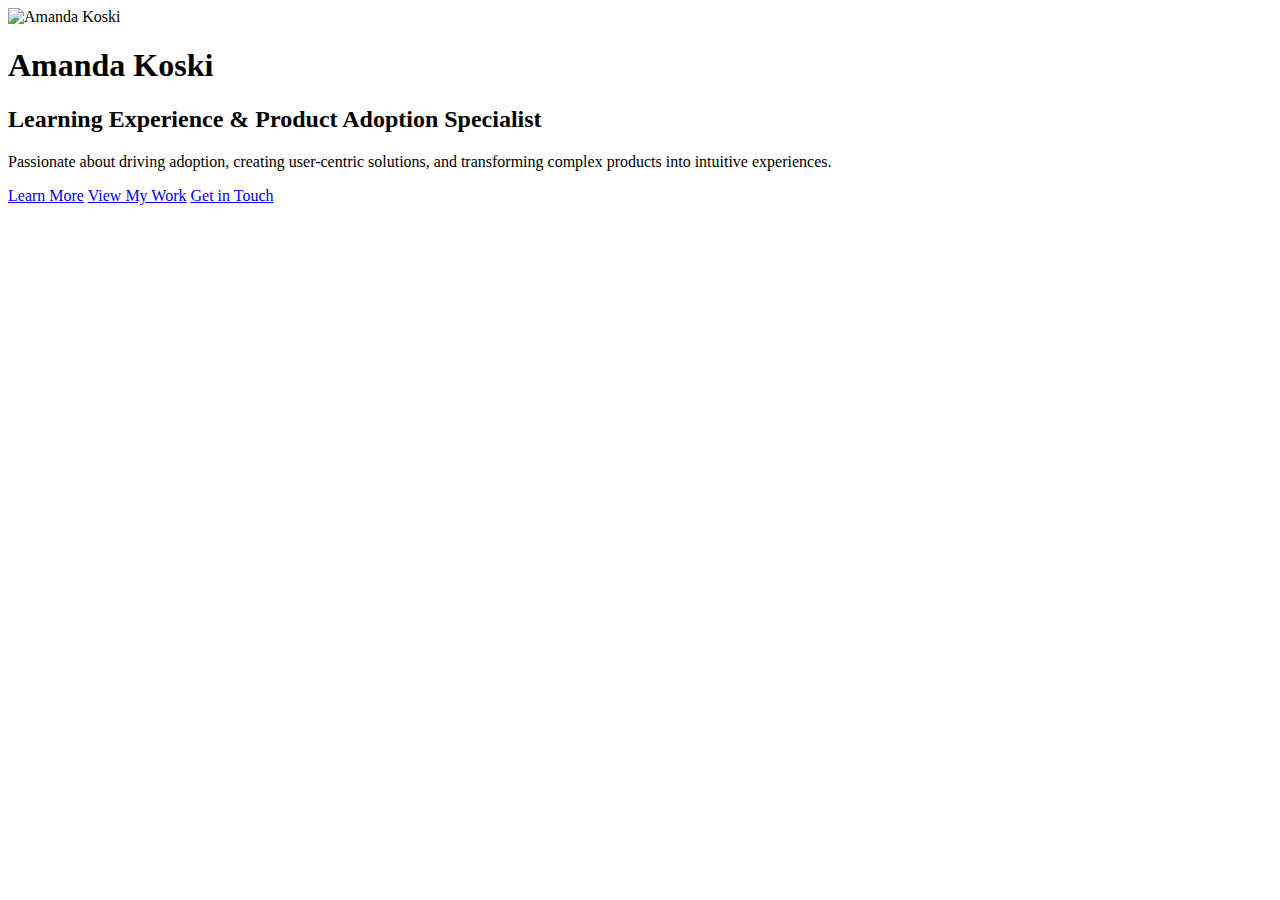
==== index.html @ d9e85d43 "Update index.html" ====
<!DOCTYPE html>
<html lang="en">
<head>
    <meta charset="UTF-8">
    <meta name="viewport" content="width=device-width, initial-scale=1.0">
    <title>Amanda Koski - Learning Experience & Product Adoption Specialist</title>
    <link rel="stylesheet" href="styles.css">
</head>
<body>
    <!-- Hero Section -->
    <section class="hero">
        <div class="hero-content">
            <img src="Images/amanda-koski-headshot.jpg" alt="Amanda Koski" class="hero-image">
            <h1>Amanda Koski</h1>
            <h2>Learning Experience & Product Adoption Specialist</h2>
            <p>Passionate about driving adoption, creating user-centric solutions, and transforming complex products into intuitive experiences.</p>
            <div class="cta-buttons">
                <a href="#about" class="button">Learn More</a>
                <a href="#work" class="button">View My Work</a>
                <a href="#contact" class="button">Get in Touch</a>
            </div>
        </div>
    </section>
</body>
</html>
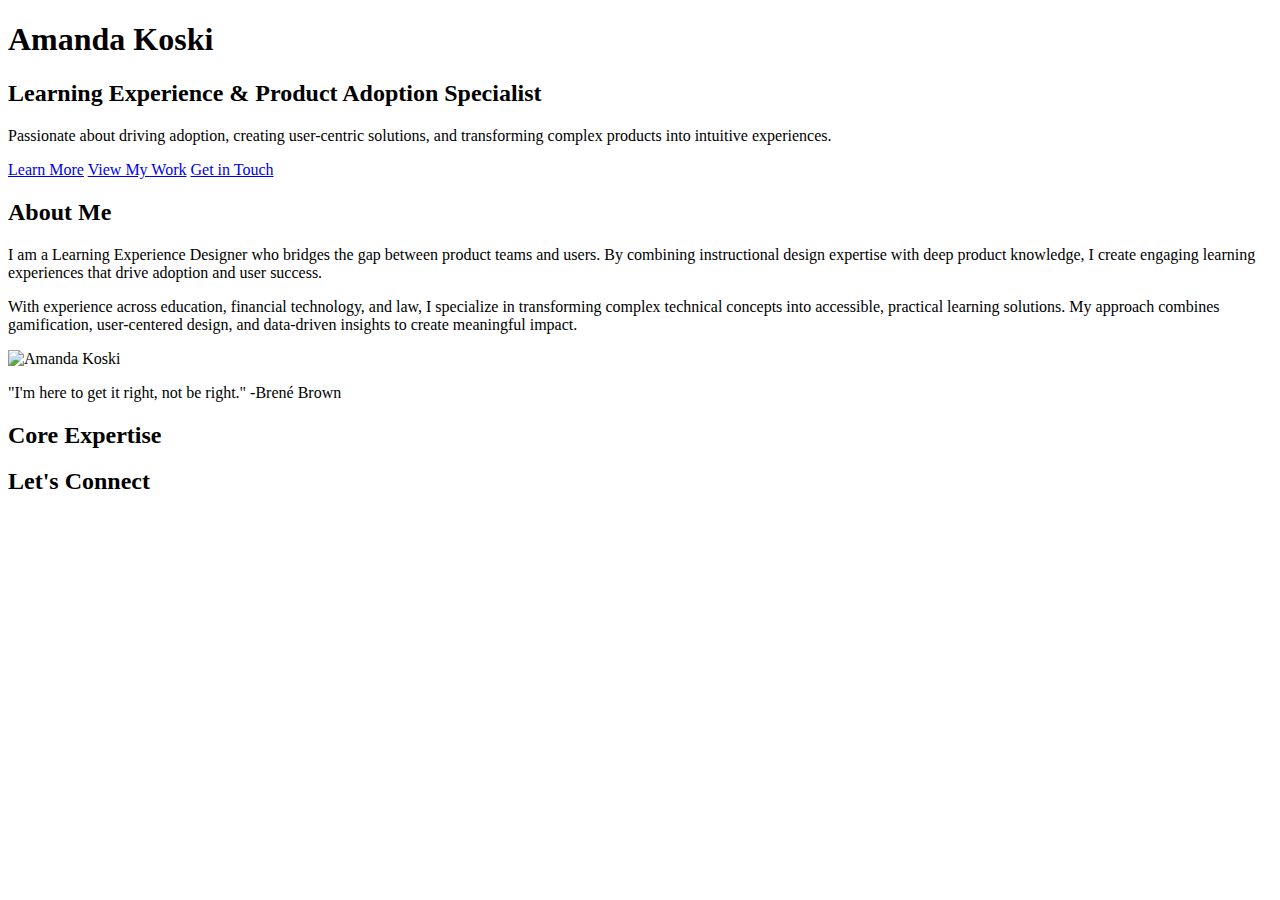
==== commit 1b8edd31: "Landing page update" ====
--- a/index.html
+++ b/index.html
@@ -10,7 +10,6 @@
     <!-- Hero Section -->
     <section class="hero">
         <div class="hero-content">
-            <img src="Images/amanda-koski-headshot.jpg" alt="Amanda Koski" class="hero-image">
             <h1>Amanda Koski</h1>
             <h2>Learning Experience & Product Adoption Specialist</h2>
             <p>Passionate about driving adoption, creating user-centric solutions, and transforming complex products into intuitive experiences.</p>
@@ -21,5 +20,42 @@
             </div>
         </div>
     </section>
+
+    <!-- About Section -->
+    <section class="about" id="about">
+        <div class="container">
+            <div class="about-content">
+                <div class="about-text">
+                    <h2>About Me</h2>
+                    <p>I am a Learning Experience Designer who bridges the gap between product teams and users. By combining instructional design expertise with deep product knowledge, I create engaging learning experiences that drive adoption and user success.</p>
+                    <p>With experience across education, financial technology, and law, I specialize in transforming complex technical concepts into accessible, practical learning solutions. My approach combines gamification, user-centered design, and data-driven insights to create meaningful impact.</p>
+                </div>
+                <div class="about-image">
+                    <img src="images/amanda-koski-headshot.jpg" alt="Amanda Koski" class="profile-image">
+                </div>
+            </div>
+            <div class="quote">
+                <p>"I'm here to get it right, not be right." -Brené Brown</p>
+            </div>
+        </div>
+    </section>
+
+    <!-- Expertise Section -->
+    <section class="expertise" id="expertise">
+        <div class="container">
+            <h2>Core Expertise</h2>
+            <div class="expertise-grid">
+                <!-- We'll add the four expertise areas here -->
+            </div>
+        </div>
+    </section>
+
+    <!-- Contact Section -->
+    <section class="contact" id="contact">
+        <div class="container">
+            <h2>Let's Connect</h2>
+            <!-- Add contact info here -->
+        </div>
+    </section>
 </body>
 </html>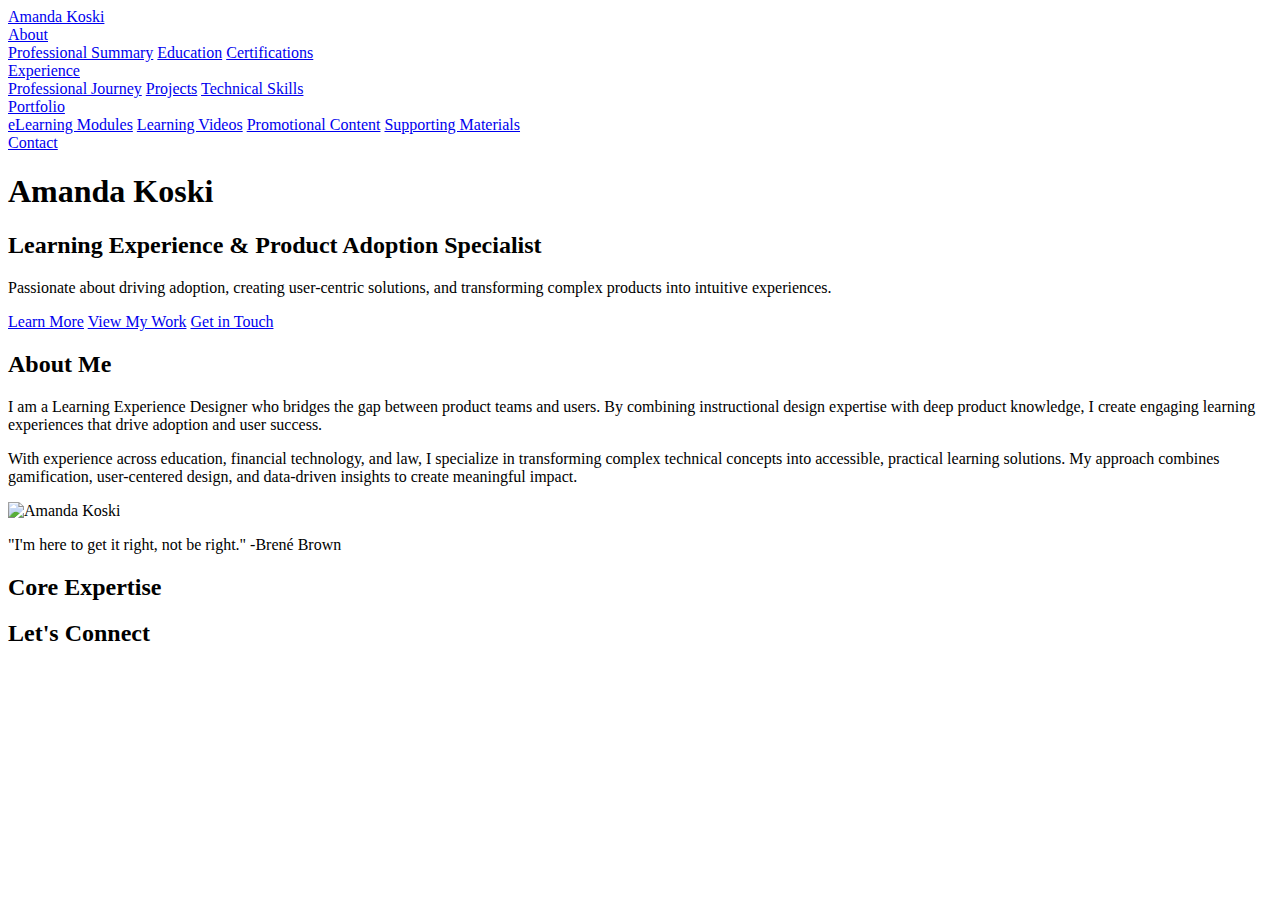
==== commit 7a9d262a: "update" ====
--- a/index.html
+++ b/index.html
@@ -7,6 +7,42 @@
     <link rel="stylesheet" href="styles.css">
 </head>
 <body>
+    <!-- Navigation -->
+<nav class="navbar">
+    <div class="nav-content">
+        <a href="/" class="nav-logo">Amanda Koski</a>
+        <div class="nav-links">
+            <div class="nav-item">
+                <a href="/about">About</a>
+                <div class="dropdown">
+                    <a href="#professional-summary">Professional Summary</a>
+                    <a href="#education">Education</a>
+                    <a href="#certifications">Certifications</a>
+                </div>
+            </div>
+            <div class="nav-item">
+                <a href="/experience">Experience</a>
+                <div class="dropdown">
+                    <a href="#professional-journey">Professional Journey</a>
+                    <a href="#projects">Projects</a>
+                    <a href="#skills">Technical Skills</a>
+                </div>
+            </div>
+            <div class="nav-item">
+                <a href="/portfolio">Portfolio</a>
+                <div class="dropdown">
+                    <a href="#elearning">eLearning Modules</a>
+                    <a href="#videos">Learning Videos</a>
+                    <a href="#promotional">Promotional Content</a>
+                    <a href="#materials">Supporting Materials</a>
+                </div>
+            </div>
+            <div class="nav-item">
+                <a href="/contact">Contact</a>
+            </div>
+        </div>
+    </div>
+</nav>
     <!-- Hero Section -->
     <section class="hero">
         <div class="hero-content">
@@ -31,7 +67,7 @@
                     <p>With experience across education, financial technology, and law, I specialize in transforming complex technical concepts into accessible, practical learning solutions. My approach combines gamification, user-centered design, and data-driven insights to create meaningful impact.</p>
                 </div>
                 <div class="about-image">
-                    <img src="images/amanda-koski-headshot.jpg" alt="Amanda Koski" class="profile-image">
+                    <img src="Images/amanda-koski-headshot.jpg" alt="Amanda Koski" class="profile-image">
                 </div>
             </div>
             <div class="quote">
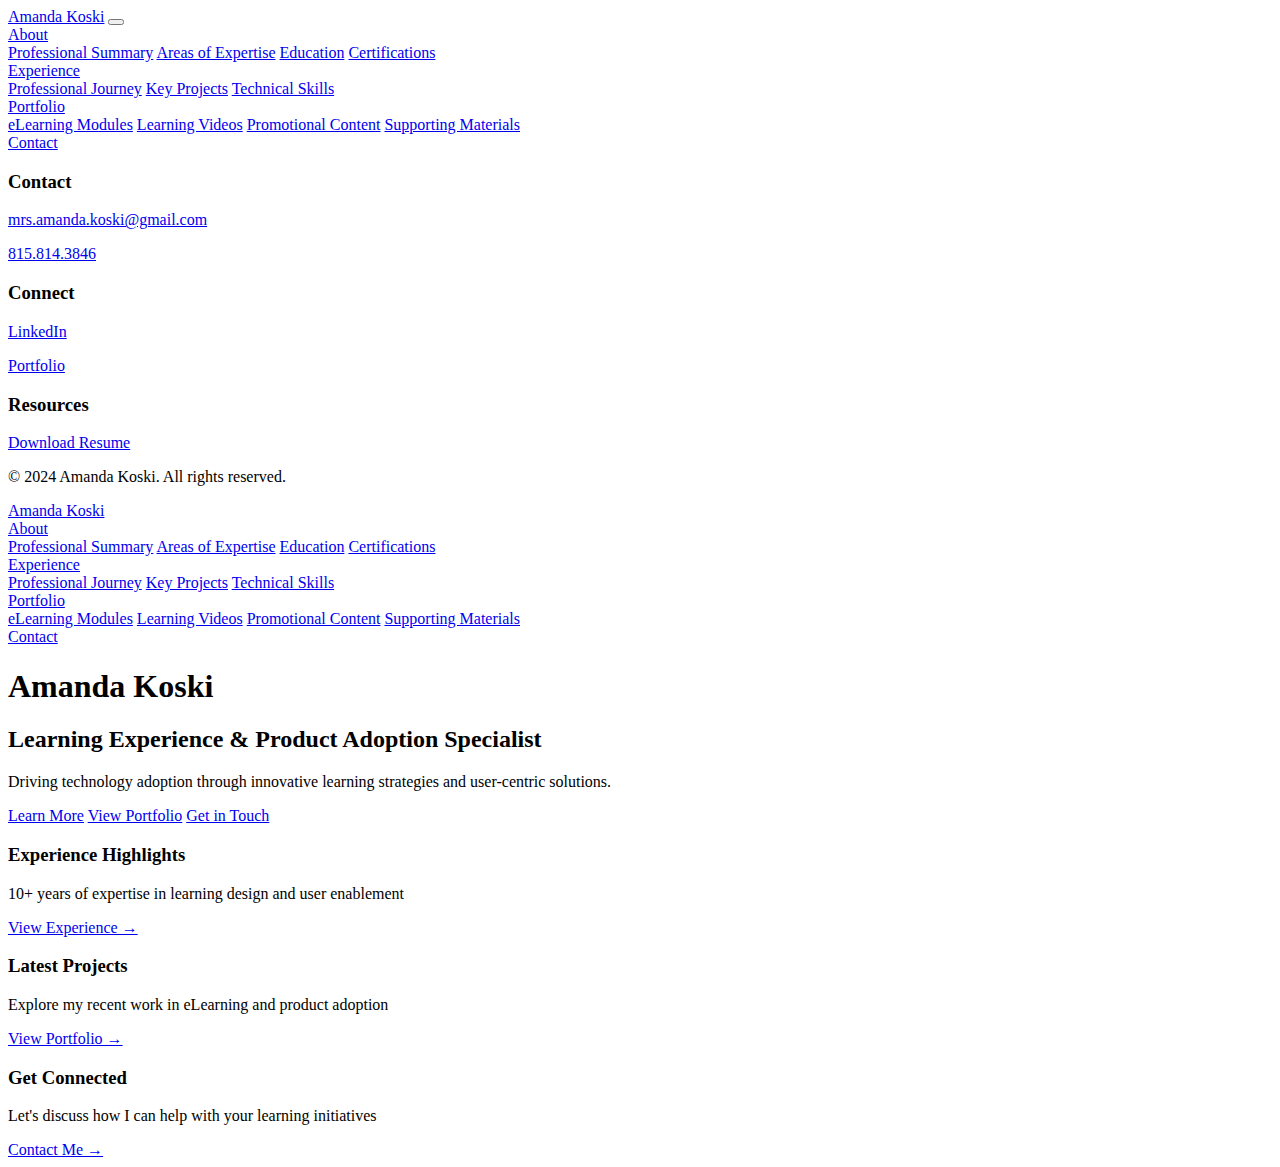
==== commit 6b976e46: "new pages and header/footer" ====
--- a/index.html
+++ b/index.html
@@ -5,93 +5,152 @@
     <meta name="viewport" content="width=device-width, initial-scale=1.0">
     <title>Amanda Koski - Learning Experience & Product Adoption Specialist</title>
     <link rel="stylesheet" href="styles.css">
+    <link href="https://fonts.googleapis.com/css2?family=Open+Sans:wght@300;400;600;700&display=swap" rel="stylesheet">
 </head>
 <body>
-    <!-- Navigation -->
-<nav class="navbar">
-    <div class="nav-content">
-        <a href="/" class="nav-logo">Amanda Koski</a>
-        <div class="nav-links">
-            <div class="nav-item">
-                <a href="/about">About</a>
-                <div class="dropdown">
-                    <a href="#professional-summary">Professional Summary</a>
-                    <a href="#education">Education</a>
-                    <a href="#certifications">Certifications</a>
+    <!-- This goes at the top of each page body -->
+<header class="main-header">
+    <nav class="navbar">
+        <div class="nav-content">
+            <a href="index.html" class="nav-logo">Amanda Koski</a>
+            <button class="mobile-menu-btn" aria-label="Toggle menu">
+                <span></span>
+                <span></span>
+                <span></span>
+            </button>
+            <div class="nav-links">
+                <div class="nav-item">
+                    <a href="about.html">About</a>
+                    <div class="dropdown">
+                        <a href="about.html#professional-summary">Professional Summary</a>
+                        <a href="about.html#expertise">Areas of Expertise</a>
+                        <a href="about.html#education">Education</a>
+                        <a href="about.html#certifications">Certifications</a>
+                    </div>
+                </div>
+                <div class="nav-item">
+                    <a href="experience.html">Experience</a>
+                    <div class="dropdown">
+                        <a href="experience.html#professional">Professional Journey</a>
+                        <a href="experience.html#projects">Key Projects</a>
+                        <a href="experience.html#skills">Technical Skills</a>
+                    </div>
+                </div>
+                <div class="nav-item">
+                    <a href="portfolio.html">Portfolio</a>
+                    <div class="dropdown">
+                        <a href="portfolio.html#elearning">eLearning Modules</a>
+                        <a href="portfolio.html#videos">Learning Videos</a>
+                        <a href="portfolio.html#promotional">Promotional Content</a>
+                        <a href="portfolio.html#materials">Supporting Materials</a>
+                    </div>
+                </div>
+                <div class="nav-item">
+                    <a href="contact.html">Contact</a>
                 </div>
             </div>
-            <div class="nav-item">
-                <a href="/experience">Experience</a>
-                <div class="dropdown">
-                    <a href="#professional-journey">Professional Journey</a>
-                    <a href="#projects">Projects</a>
-                    <a href="#skills">Technical Skills</a>
+        </div>
+    </nav>
+</header>
+
+<!-- This goes at the bottom of each page body -->
+<footer class="main-footer">
+    <div class="footer-content">
+        <div class="footer-grid">
+            <div class="footer-section">
+                <h3>Contact</h3>
+                <p><a href="mailto:mrs.amanda.koski@gmail.com">mrs.amanda.koski@gmail.com</a></p>
+                <p><a href="tel:815.814.3846">815.814.3846</a></p>
+            </div>
+            <div class="footer-section">
+                <h3>Connect</h3>
+                <p><a href="https://linkedin.com/in/aarient" target="_blank">LinkedIn</a></p>
+                <p><a href="https://ahkoski.github.io/index.html" target="_blank">Portfolio</a></p>
+            </div>
+            <div class="footer-section">
+                <h3>Resources</h3>
+                <p><a href="/documents/Amanda_Koski_Resume.pdf" download>Download Resume</a></p>
+            </div>
+        </div>
+        <div class="footer-bottom">
+            <p>&copy; 2024 Amanda Koski. All rights reserved.</p>
+        </div>
+    </div>
+</footer>
+    <!-- Navigation -->
+    <nav class="navbar">
+        <div class="nav-content">
+            <a href="index.html" class="nav-logo">Amanda Koski</a>
+            <div class="nav-links">
+                <div class="nav-item">
+                    <a href="about.html">About</a>
+                    <div class="dropdown">
+                        <a href="about.html#professional-summary">Professional Summary</a>
+                        <a href="about.html#expertise">Areas of Expertise</a>
+                        <a href="about.html#education">Education</a>
+                        <a href="about.html#certifications">Certifications</a>
+                    </div>
+                </div>
+                <div class="nav-item">
+                    <a href="experience.html">Experience</a>
+                    <div class="dropdown">
+                        <a href="experience.html#professional">Professional Journey</a>
+                        <a href="experience.html#projects">Key Projects</a>
+                        <a href="experience.html#skills">Technical Skills</a>
+                    </div>
+                </div>
+                <div class="nav-item">
+                    <a href="portfolio.html">Portfolio</a>
+                    <div class="dropdown">
+                        <a href="portfolio.html#elearning">eLearning Modules</a>
+                        <a href="portfolio.html#videos">Learning Videos</a>
+                        <a href="portfolio.html#promotional">Promotional Content</a>
+                        <a href="portfolio.html#materials">Supporting Materials</a>
+                    </div>
+                </div>
+                <div class="nav-item">
+                    <a href="contact.html">Contact</a>
                 </div>
             </div>
-            <div class="nav-item">
-                <a href="/portfolio">Portfolio</a>
-                <div class="dropdown">
-                    <a href="#elearning">eLearning Modules</a>
-                    <a href="#videos">Learning Videos</a>
-                    <a href="#promotional">Promotional Content</a>
-                    <a href="#materials">Supporting Materials</a>
-                </div>
-            </div>
-            <div class="nav-item">
-                <a href="/contact">Contact</a>
-            </div>
         </div>
-    </div>
-</nav>
+    </nav>
+
     <!-- Hero Section -->
     <section class="hero">
         <div class="hero-content">
             <h1>Amanda Koski</h1>
             <h2>Learning Experience & Product Adoption Specialist</h2>
-            <p>Passionate about driving adoption, creating user-centric solutions, and transforming complex products into intuitive experiences.</p>
+            <p>Driving technology adoption through innovative learning strategies and user-centric solutions.</p>
             <div class="cta-buttons">
-                <a href="#about" class="button">Learn More</a>
-                <a href="#work" class="button">View My Work</a>
-                <a href="#contact" class="button">Get in Touch</a>
+                <a href="about.html" class="button primary">Learn More</a>
+                <a href="portfolio.html" class="button secondary">View Portfolio</a>
+                <a href="contact.html" class="button tertiary">Get in Touch</a>
             </div>
         </div>
     </section>
 
-    <!-- About Section -->
-    <section class="about" id="about">
+    <!-- Quick Links Section -->
+    <section class="quick-links">
         <div class="container">
-            <div class="about-content">
-                <div class="about-text">
-                    <h2>About Me</h2>
-                    <p>I am a Learning Experience Designer who bridges the gap between product teams and users. By combining instructional design expertise with deep product knowledge, I create engaging learning experiences that drive adoption and user success.</p>
-                    <p>With experience across education, financial technology, and law, I specialize in transforming complex technical concepts into accessible, practical learning solutions. My approach combines gamification, user-centered design, and data-driven insights to create meaningful impact.</p>
+            <div class="links-grid">
+                <div class="link-card">
+                    <h3>Experience Highlights</h3>
+                    <p>10+ years of expertise in learning design and user enablement</p>
+                    <a href="experience.html" class="card-link">View Experience →</a>
                 </div>
-                <div class="about-image">
-                    <img src="Images/amanda-koski-headshot.jpg" alt="Amanda Koski" class="profile-image">
+                <div class="link-card">
+                    <h3>Latest Projects</h3>
+                    <p>Explore my recent work in eLearning and product adoption</p>
+                    <a href="portfolio.html" class="card-link">View Portfolio →</a>
                 </div>
-            </div>
-            <div class="quote">
-                <p>"I'm here to get it right, not be right." -Brené Brown</p>
+                <div class="link-card">
+                    <h3>Get Connected</h3>
+                    <p>Let's discuss how I can help with your learning initiatives</p>
+                    <a href="contact.html" class="card-link">Contact Me →</a>
+                </div>
             </div>
         </div>
     </section>
-
-    <!-- Expertise Section -->
-    <section class="expertise" id="expertise">
-        <div class="container">
-            <h2>Core Expertise</h2>
-            <div class="expertise-grid">
-                <!-- We'll add the four expertise areas here -->
-            </div>
-        </div>
-    </section>
-
-    <!-- Contact Section -->
-    <section class="contact" id="contact">
-        <div class="container">
-            <h2>Let's Connect</h2>
-            <!-- Add contact info here -->
-        </div>
-    </section>
+    <script src="script.js"></script>
 </body>
 </html>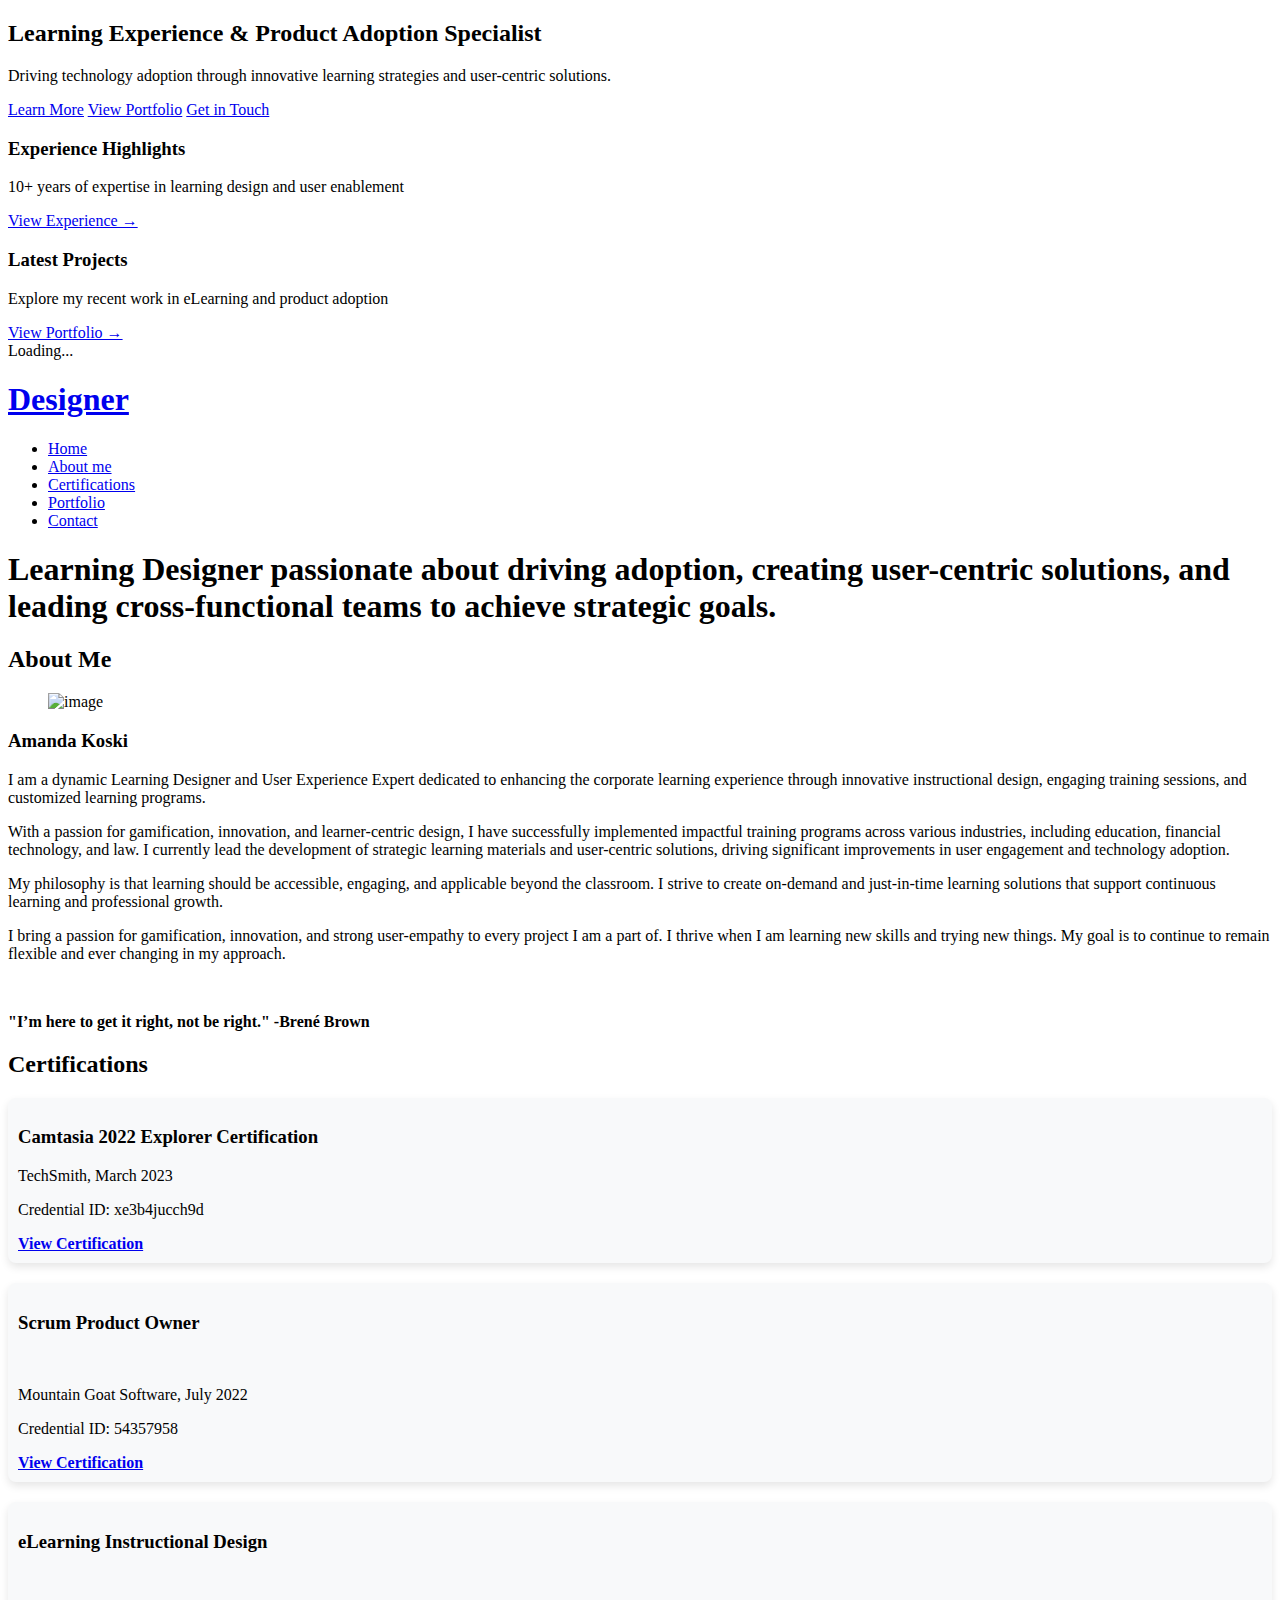
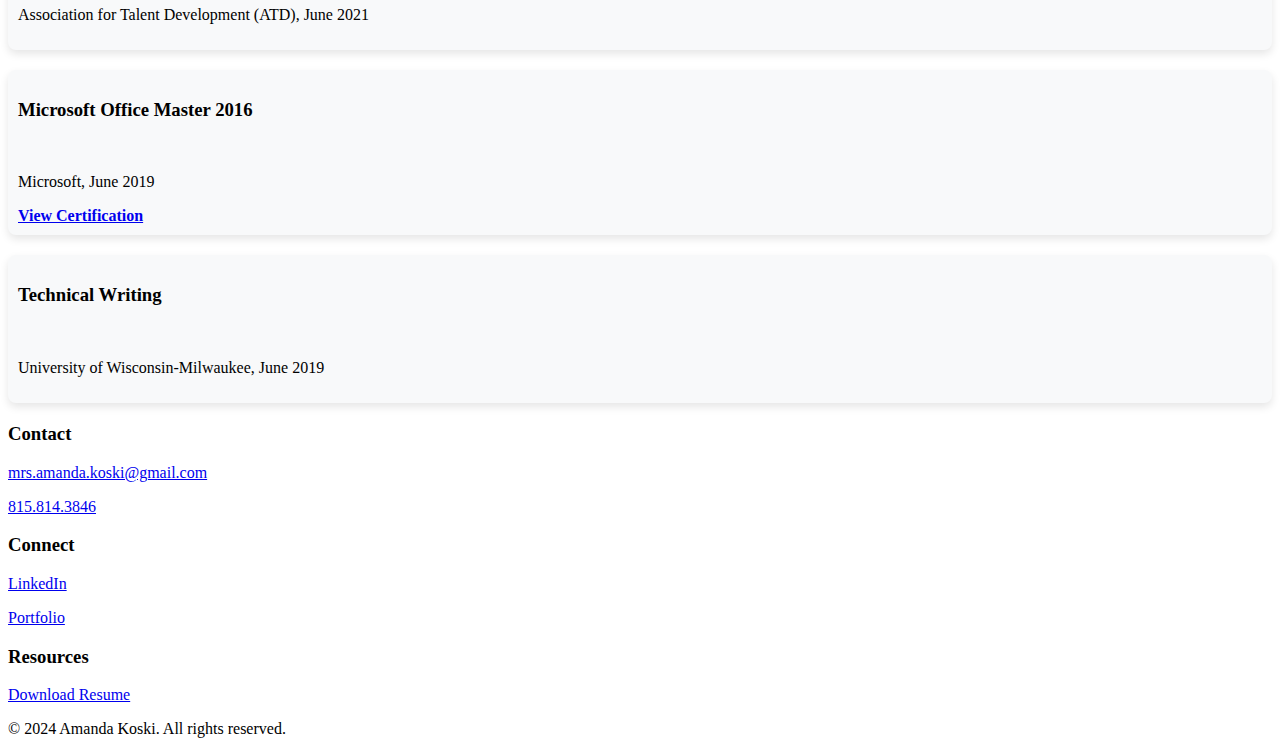
==== commit 9298c3f9: "Update index.html" ====
--- a/index.html
+++ b/index.html
@@ -1,59 +1,331 @@
-<!DOCTYPE html>
+<!doctype html>
 <html lang="en">
+
 <head>
-    <meta charset="UTF-8">
-    <meta name="viewport" content="width=device-width, initial-scale=1.0">
-    <title>Amanda Koski - Learning Experience & Product Adoption Specialist</title>
-    <link rel="stylesheet" href="styles.css">
-    <link href="https://fonts.googleapis.com/css2?family=Open+Sans:wght@300;400;600;700&display=swap" rel="stylesheet">
+  <title>Amanda Koski Portfolio &mdash; Website Template by Colorlib</title>
+  <meta charset="utf-8">
+  <meta name="viewport" content="width=device-width, initial-scale=1, shrink-to-fit=no">
+
+  <link href="https://fonts.googleapis.com/css?family=Open+Sans:300,400,700" rel="stylesheet">
+  <link rel="stylesheet" href="fonts/icomoon/style.css">
+  <link rel="stylesheet" href="css/bootstrap.min.css">
+  <link rel="stylesheet" href="css/jquery-ui.css">
+  <link rel="stylesheet" href="css/owl.carousel.min.css">
+  <link rel="stylesheet" href="css/owl.theme.default.min.css">
+  <link rel="stylesheet" href="css/jquery.fancybox.min.css">
+  <link rel="stylesheet" href="css/bootstrap-datepicker.css">
+  <link rel="stylesheet" href="fonts/flaticon/font/flaticon.css">
+  <link rel="stylesheet" href="css/aos.css">
+  <link rel="stylesheet" href="css/style.css">
+
+  <style>
+    .carousel-inner img,
+    .carousel-inner video {
+      width: 100%;
+      height: auto;
+      object-fit: contain;
+      max-height: 500px;
+    }
+
+    .carousel-control-prev-icon,
+    .carousel-control-next-icon {
+      background-color: gray;
+    }
+
+    .project-card {
+      background-color: #f8f9fa;
+      box-shadow: 0 4px 8px rgba(0, 0, 0, 0.1);
+      padding: 20px;
+      border-radius: 8px;
+      margin-bottom: 20px;
+      height: 100%;
+      padding: 10px;
+    }
+
+    .project-details {
+      margin-top: 15px;
+    }
+
+    h3 {
+      font-weight: bold;
+    }
+
+    .site-navbar .site-navigation .site-menu > li {
+      position: relative;
+    }
+
+    .site-navbar .site-navigation .site-menu > li > a::after {
+      content: "\f107"; /* Font Awesome down arrow */
+      font-family: "FontAwesome";
+      position: absolute;
+      right: -15px;
+      top: 50%;
+      transform: translateY(-50%);
+      transition: all 0.3s;
+    }
+
+    .site-navbar .site-navigation .site-menu > li:hover > a::after {
+      transform: translateY(-50%) rotate(180deg);
+    }
+
+    .site-navbar .site-navigation .site-menu > li > .dropdown-menu {
+      display: none;
+      position: absolute;
+      top: 100%;
+      left: 0;
+      background: #fff;
+      box-shadow: 0 4px 8px rgba(0, 0, 0, 0.1);
+      z-index: 99;
+    }
+
+    .site-navbar .site-navigation .site-menu > li:hover > .dropdown-menu {
+      display: block;
+    }
+
+    .site-navbar .site-navigation .site-menu > li > .dropdown-menu > li {
+      margin: 0;
+    }
+
+    .site-navbar .site-navigation .site-menu > li > .dropdown-menu > li > a {
+      padding: 10px 20px;
+      display: block;
+      color: #000;
+    }
+
+    .site-navbar .site-navigation .site-menu > li > .dropdown-menu > li > a:hover {
+      background: #f8f9fa;
+    }
+
+    .project-card .collapse-content {
+      display: none;
+    }
+
+    .project-card .collapse-content.show {
+      display: block;
+    }
+
+    .carousel-indicators li {
+      background-color: gray;
+    }
+  </style>
 </head>
-<body>
-    <!-- This goes at the top of each page body -->
-<header class="main-header">
-    <nav class="navbar">
-        <div class="nav-content">
-            <a href="index.html" class="nav-logo">Amanda Koski</a>
-            <button class="mobile-menu-btn" aria-label="Toggle menu">
-                <span></span>
-                <span></span>
-                <span></span>
-            </button>
-            <div class="nav-links">
-                <div class="nav-item">
-                    <a href="about.html">About</a>
-                    <div class="dropdown">
-                        <a href="about.html#professional-summary">Professional Summary</a>
-                        <a href="about.html#expertise">Areas of Expertise</a>
-                        <a href="about.html#education">Education</a>
-                        <a href="about.html#certifications">Certifications</a>
-                    </div>
-                </div>
-                <div class="nav-item">
-                    <a href="experience.html">Experience</a>
-                    <div class="dropdown">
-                        <a href="experience.html#professional">Professional Journey</a>
-                        <a href="experience.html#projects">Key Projects</a>
-                        <a href="experience.html#skills">Technical Skills</a>
-                    </div>
-                </div>
-                <div class="nav-item">
-                    <a href="portfolio.html">Portfolio</a>
-                    <div class="dropdown">
-                        <a href="portfolio.html#elearning">eLearning Modules</a>
-                        <a href="portfolio.html#videos">Learning Videos</a>
-                        <a href="portfolio.html#promotional">Promotional Content</a>
-                        <a href="portfolio.html#materials">Supporting Materials</a>
-                    </div>
-                </div>
-                <div class="nav-item">
-                    <a href="contact.html">Contact</a>
-                </div>
-            </div>
-        </div>
-    </nav>
-</header>
-
-<!-- This goes at the bottom of each page body -->
+<!-- Hero Section -->
+<section class="hero">
+    <div class="hero-content">
+        <h2>Learning Experience & Product Adoption Specialist</h2>
+        <p>Driving technology adoption through innovative learning strategies and user-centric solutions.</p>
+        <div class="cta-buttons">
+            <a href="about.html" class="button primary">Learn More</a>
+            <a href="portfolio.html" class="button secondary">View Portfolio</a>
+            <a href="contact.html" class="button tertiary">Get in Touch</a>
+        </div>
+    </div>
+</section>
+
+<!-- Quick Links Section -->
+<section class="quick-links">
+    <div class="container">
+        <div class="links-grid">
+            <div class="link-card">
+                <h3>Experience Highlights</h3>
+                <p>10+ years of expertise in learning design and user enablement</p>
+                <a href="experience.html" class="card-link">View Experience →</a>
+            </div>
+            <div class="link-card">
+                <h3>Latest Projects</h3>
+                <p>Explore my recent work in eLearning and product adoption</p>
+                <a href="portfolio.html" class="card-link">View Portfolio →</a>
+            </div>
+        </div>
+    </div>
+</section>
+
+<body data-spy="scroll" data-target=".site-navbar-target" data-offset="300">
+
+  <div id="overlayer"></div>
+  <div class="loader">
+    <div class="spinner-border text-primary" role="status">
+      <span class="sr-only">Loading...</span>
+    </div>
+  </div>
+
+  <div class="site-wrap">
+
+    <div class="site-mobile-menu site-navbar-target">
+      <div class="site-mobile-menu-header">
+        <div class="site-mobile-menu-close mt-3">
+          <span class="icon-close2 js-menu-toggle"></span>
+        </div>
+      </div>
+      <div class="site-mobile-menu-body"></div>
+    </div>
+
+    <header class="site-navbar js-sticky-header site-navbar-target" role="banner">
+      <div class="container">
+        <div class="row align-items-center">
+          <div class="col-6 col-xl-2">
+            <h1 class="mb-0 site-logo"><a href="index.html" class="h2 mb-0">Designer</a></h1>
+          </div>
+          <div class="col-12 col-md-10 d-none d-xl-block">
+            <nav class="site-navigation position-relative text-right" role="navigation">
+              <ul class="site-menu main-menu js-clone-nav mr-auto d-none d-lg-block">
+                <li><a href="#home-section" class="nav-link">Home</a></li>
+               <li><a href="#about-section" class="nav-link">About me</a></li>
+                <li><a href="#certifications-section" class="nav-link">Certifications</a></li>
+                
+                
+                <li><a href="#portfolio-section" class="nav-link">Portfolio</a>
+                  <ul class="dropdown-menu">
+                    <li><a href="#elearning-modules">eLearning Modules</a></li>
+                    <li><a href="#learning-videos">Learning Videos</a></li>
+                    <li><a href="#promotional-videos">Promotional Videos</a></li>
+                    <li><a href="#supporting-materials">Supporting Materials</a></li>
+                    <li><a href="#carousel-section">Multimedia Collection</a></li>
+                   </ul>
+                </li>
+                <li><a href="#contact-section" class="nav-link">Contact</a></li>
+                
+              </ul>
+            </nav>
+          </div>
+          <div class="col-6 d-inline-block d-xl-none ml-md-0 py-3" style="position: relative; top: 3px;">
+            <a href="#" class="site-menu-toggle js-menu-toggle float-right"><span class="icon-menu h3"></span></a>
+          </div>
+        </div>
+      </div>
+    </header>
+
+    <div class="site-blocks-cover" style="background-image: url(images/workspace.png);" data-aos="fade" id="home-section">
+      <div class="container">
+        <div class="row align-items-center justify-content-center">
+          <div class="carousel-text">
+            <h1>Learning Designer passionate about driving adoption, creating user-centric solutions, and leading cross-functional teams to achieve strategic goals.</h1>
+          </div>
+        </div>
+      </div>
+    </div>
+    
+    <section class="site-section cta-big-image" id="about-section">
+      <div class="container">
+        <div class="row mb-5 justify-content-center">
+          <div class="col-md-8 text-center">
+            <h2 class="section-title mb-3" data-aos="fade-up" data-aos-delay="">About Me</h2>
+          </div>
+        </div>
+        <div class="row">
+          <div class="col-lg-5 mb-5" data-aos="fade-up" data-aos-delay="">
+            <figure>
+              <img src="images/amanda-koski-headshot.jpg" alt="image" class="img-fluid w-75 mb-7">
+            </figure>
+          </div>
+          <div class="col-lg-7 ml-auto" data-aos="fade-up" data-aos-delay="100">
+            <h3 class="text-black mb-4">Amanda Koski</h3>
+            <p>I am a dynamic Learning Designer and User Experience Expert dedicated to enhancing the corporate learning experience through innovative instructional design, engaging training sessions, and customized learning programs.</p>
+            <p>With a passion for gamification, innovation, and learner-centric design, I have successfully implemented impactful training programs across various industries, including education, financial technology, and law. I currently lead the development of strategic learning materials and user-centric solutions, driving significant improvements in user engagement and technology adoption.</p>
+            <p>My philosophy is that learning should be accessible, engaging, and applicable beyond the classroom. I strive to create on-demand and just-in-time learning solutions that support continuous learning and professional growth.</p>
+            <p>I bring a passion for gamification, innovation, and strong user-empathy to every project I am a part of. I thrive when I am learning new skills and trying new things. My goal is to continue to remain flexible and ever changing in my approach.</p>
+            <br>
+            <p style="font-weight: 600;">"I’m here to get it right, not be right." -Brené Brown</p>
+          </div>
+        </div>
+      </div>
+    </section>
+
+    <section class="site-section border-bottom bg-light" id="certifications-section">
+      <div class="container">
+        <div class="row mb-5">
+          <div class="col-12 text-center" data-aos="fade">
+            <h2 class="section-title mb-3">Certifications</h2>
+          </div>
+        </div>
+        <div class="row">
+          <div class="col-md-6 col-lg-4 mb-4 mb-lg-4" data-aos="fade-up">
+            <div class="unit-4 project-card">
+              <div class="unit-4-icon">
+                <h3>Camtasia 2022 Explorer Certification</h3>
+                <p>TechSmith, March 2023</p>
+                <p>Credential ID: xe3b4jucch9d</p>
+                <a href="https://verify.skilljar.com/c/xe3b4jucch9d" target="_blank"><b>View Certification</b></a>
+              </div>
+            </div>
+          </div>
+          <div class="col-md-6 col-lg-4 mb-4 mb-lg-4" data-aos="fade-up">
+            <div class="unit-4 project-card">
+              <div class="unit-4-icon">
+                <h3>Scrum Product Owner</h3>
+                <br>
+                <p>Mountain Goat Software, July 2022</p>
+                <p>Credential ID: 54357958</p>
+                <a href="https://credentials.mountaingoatsoftware.com/37c28007-ed9a-4659-b692-9ecaeed5043f" target="_blank"><b>View Certification</b></a>
+              </div>
+            </div>
+          </div>
+          <div class="col-md-6 col-lg-4 mb-4 mb-lg-4" data-aos="fade-up">
+            <div class="unit-4 project-card">
+              <div class="unit-4-icon">
+                <h3>eLearning Instructional Design</h3>
+                <br>
+                <p>Association for Talent Development (ATD), June 2021</p>
+              </div>
+            </div>
+          </div>
+          <div class="col-md-6 col-lg-4 mb-4 mb-lg-4" data-aos="fade-up">
+            <div class="unit-4 project-card">
+              <div class="unit-4-icon">
+                <h3>Microsoft Office Master 2016</h3>
+                <br>
+                <p>Microsoft, June 2019</p>
+                <a href="https://www.youracclaim.com/badges/66921dae-c905-4ffe-a152-4232a7821717/linked_in_profile" target="_blank"><b>View Certification</b></a>
+              </div>
+            </div>
+          </div>
+          <div class="col-md-6 col-lg-4 mb-4 mb-lg-4" data-aos="fade-up">
+            <div class="unit-4 project-card">
+              <div class="unit-4-icon">
+                <h3>Technical Writing</h3>
+                <br>
+                <p>University of Wisconsin-Milwaukee, June 2019</p>
+              </div>
+            </div>
+          </div>
+        </div>
+      </div>
+    </section>
+    
+    
+  <script src="js/jquery-3.3.1.min.js"></script>
+  <script src="js/jquery-ui.js"></script>
+  <script src="js/popper.min.js"></script>
+  <script src="js/bootstrap.min.js"></script>
+  <script src="js/owl.carousel.min.js"></script>
+  <script src="js/jquery.countdown.min.js"></script>
+  <script src="js/jquery.easing.1.3.js"></script>
+  <script src="js/aos.js"></script>
+  <script src="js/jquery.fancybox.min.js"></script>
+  <script src="js/jquery.sticky.js"></script>
+  <script src="js/isotope.pkgd.min.js"></script>
+  <script src="js/main.js"></script>
+  <script>
+    $(document).ready(function () {
+      $('.show-more').click(function (e) {
+        e.preventDefault();
+        $(this).siblings('.collapse-content').addClass('show');
+        $(this).hide();
+      });
+
+      $('.show-less').click(function (e) {
+        e.preventDefault();
+        $(this).parent('.collapse-content').removeClass('show');
+        $(this).parent('.collapse-content').siblings('.show-more').show();
+      });
+    });
+  </script>
+</body>
+
+</html>
+
+    
+    <!-- This goes at the bottom of each page body -->
 <footer class="main-footer">
     <div class="footer-content">
         <div class="footer-grid">
@@ -77,80 +349,6 @@
         </div>
     </div>
 </footer>
-    <!-- Navigation -->
-    <nav class="navbar">
-        <div class="nav-content">
-            <a href="index.html" class="nav-logo">Amanda Koski</a>
-            <div class="nav-links">
-                <div class="nav-item">
-                    <a href="about.html">About</a>
-                    <div class="dropdown">
-                        <a href="about.html#professional-summary">Professional Summary</a>
-                        <a href="about.html#expertise">Areas of Expertise</a>
-                        <a href="about.html#education">Education</a>
-                        <a href="about.html#certifications">Certifications</a>
-                    </div>
-                </div>
-                <div class="nav-item">
-                    <a href="experience.html">Experience</a>
-                    <div class="dropdown">
-                        <a href="experience.html#professional">Professional Journey</a>
-                        <a href="experience.html#projects">Key Projects</a>
-                        <a href="experience.html#skills">Technical Skills</a>
-                    </div>
-                </div>
-                <div class="nav-item">
-                    <a href="portfolio.html">Portfolio</a>
-                    <div class="dropdown">
-                        <a href="portfolio.html#elearning">eLearning Modules</a>
-                        <a href="portfolio.html#videos">Learning Videos</a>
-                        <a href="portfolio.html#promotional">Promotional Content</a>
-                        <a href="portfolio.html#materials">Supporting Materials</a>
-                    </div>
-                </div>
-                <div class="nav-item">
-                    <a href="contact.html">Contact</a>
-                </div>
-            </div>
-        </div>
-    </nav>
-
-    <!-- Hero Section -->
-    <section class="hero">
-        <div class="hero-content">
-            <h1>Amanda Koski</h1>
-            <h2>Learning Experience & Product Adoption Specialist</h2>
-            <p>Driving technology adoption through innovative learning strategies and user-centric solutions.</p>
-            <div class="cta-buttons">
-                <a href="about.html" class="button primary">Learn More</a>
-                <a href="portfolio.html" class="button secondary">View Portfolio</a>
-                <a href="contact.html" class="button tertiary">Get in Touch</a>
-            </div>
-        </div>
-    </section>
-
-    <!-- Quick Links Section -->
-    <section class="quick-links">
-        <div class="container">
-            <div class="links-grid">
-                <div class="link-card">
-                    <h3>Experience Highlights</h3>
-                    <p>10+ years of expertise in learning design and user enablement</p>
-                    <a href="experience.html" class="card-link">View Experience →</a>
-                </div>
-                <div class="link-card">
-                    <h3>Latest Projects</h3>
-                    <p>Explore my recent work in eLearning and product adoption</p>
-                    <a href="portfolio.html" class="card-link">View Portfolio →</a>
-                </div>
-                <div class="link-card">
-                    <h3>Get Connected</h3>
-                    <p>Let's discuss how I can help with your learning initiatives</p>
-                    <a href="contact.html" class="card-link">Contact Me →</a>
-                </div>
-            </div>
-        </div>
-    </section>
     <script src="script.js"></script>
 </body>
 </html>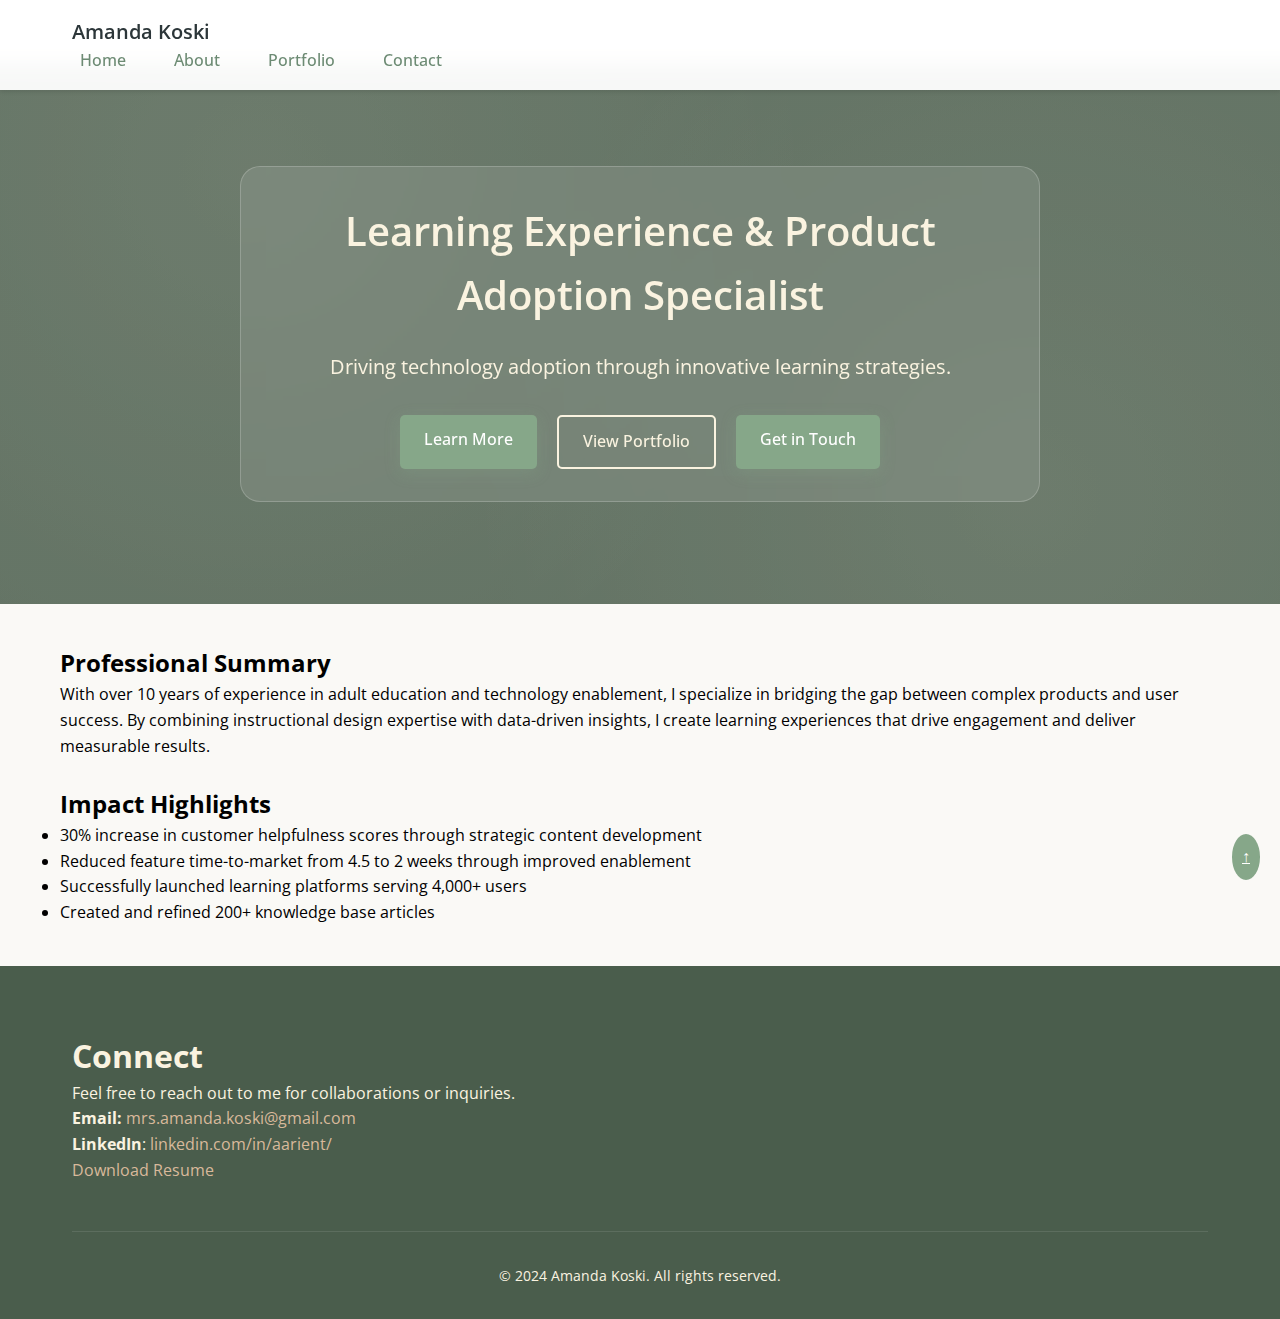
==== commit d12ecf34: "updates" ====
--- a/index.html
+++ b/index.html
@@ -1,354 +1,90 @@
+
 <!doctype html>
 <html lang="en">
 
 <head>
-  <title>Amanda Koski Portfolio &mdash; Website Template by Colorlib</title>
+  <title>Amanda Koski</title>
   <meta charset="utf-8">
   <meta name="viewport" content="width=device-width, initial-scale=1, shrink-to-fit=no">
 
   <link href="https://fonts.googleapis.com/css?family=Open+Sans:300,400,700" rel="stylesheet">
-  <link rel="stylesheet" href="fonts/icomoon/style.css">
-  <link rel="stylesheet" href="css/bootstrap.min.css">
-  <link rel="stylesheet" href="css/jquery-ui.css">
-  <link rel="stylesheet" href="css/owl.carousel.min.css">
-  <link rel="stylesheet" href="css/owl.theme.default.min.css">
-  <link rel="stylesheet" href="css/jquery.fancybox.min.css">
-  <link rel="stylesheet" href="css/bootstrap-datepicker.css">
-  <link rel="stylesheet" href="fonts/flaticon/font/flaticon.css">
-  <link rel="stylesheet" href="css/aos.css">
-  <link rel="stylesheet" href="css/style.css">
+  <link rel="stylesheet" href="style.css">
+</head>
 
-  <style>
-    .carousel-inner img,
-    .carousel-inner video {
-      width: 100%;
-      height: auto;
-      object-fit: contain;
-      max-height: 500px;
-    }
+<body>
+  <header class="main-header">
+    <nav class="navbar">
+      <div class="nav-content">
+        <a href="#" class="nav-logo">Amanda Koski</a>
+        <button class="mobile-menu-btn">
+          <span></span>
+          <span></span>
+          <span></span>
+        </button>
+        <div class="nav-links">
+            <div class="nav-item"><a href="index.html">Home</a></div>
+            <div class="nav-item"><a href="about.html">About</a></div>
+            <div class="nav-item"><a href="portfolio.html">Portfolio</a></div>
+            <div class="nav-item"><a href="contact.html">Contact</a></div>
+          </div>
+    </nav>
+  </header>
 
-    .carousel-control-prev-icon,
-    .carousel-control-next-icon {
-      background-color: gray;
-    }
+  <section id="hero" class="hero">
+    <div class="hero-content">
+      <h2>Learning Experience & Product Adoption Specialist</h2>
+      <p>Driving technology adoption through innovative learning strategies.</p>
+      <div class="cta-buttons">
+        <a href="about.html" class="button primary">Learn More</a>
+        <a href="portfolio.html" class="button secondary">View Portfolio</a>
+        <a href="contact.html" class="button primary">Get in Touch</a>
+      </div>
+    </div>
+  </section>
 
-    .project-card {
-      background-color: #f8f9fa;
-      box-shadow: 0 4px 8px rgba(0, 0, 0, 0.1);
-      padding: 20px;
-      border-radius: 8px;
-      margin-bottom: 20px;
-      height: 100%;
-      padding: 10px;
-    }
+  <section id="about" class="body">
+    <div class="container">
+      <h2>Professional Summary</h2>
+      <p>With over 10 years of experience in adult education and technology enablement, I specialize in bridging the gap between complex products and user success. By combining instructional design expertise with data-driven insights, I create learning experiences that drive engagement and deliver measurable results.</p>
+      <br>
+      <h2>Impact Highlights</h2>
+      <ul>
+        <li>30% increase in customer helpfulness scores through strategic content development</li>
+        <li>Reduced feature time-to-market from 4.5 to 2 weeks through improved enablement</li>
+        <li>Successfully launched learning platforms serving 4,000+ users</li>
+        <li>Created and refined 200+ knowledge base articles</li>
+      </ul>
+    </div>
+  </section>
 
-    .project-details {
-      margin-top: 15px;
-    }
 
-    h3 {
-      font-weight: bold;
-    }
-
-    .site-navbar .site-navigation .site-menu > li {
-      position: relative;
-    }
-
-    .site-navbar .site-navigation .site-menu > li > a::after {
-      content: "\f107"; /* Font Awesome down arrow */
-      font-family: "FontAwesome";
-      position: absolute;
-      right: -15px;
-      top: 50%;
-      transform: translateY(-50%);
-      transition: all 0.3s;
-    }
-
-    .site-navbar .site-navigation .site-menu > li:hover > a::after {
-      transform: translateY(-50%) rotate(180deg);
-    }
-
-    .site-navbar .site-navigation .site-menu > li > .dropdown-menu {
-      display: none;
-      position: absolute;
-      top: 100%;
-      left: 0;
-      background: #fff;
-      box-shadow: 0 4px 8px rgba(0, 0, 0, 0.1);
-      z-index: 99;
-    }
-
-    .site-navbar .site-navigation .site-menu > li:hover > .dropdown-menu {
-      display: block;
-    }
-
-    .site-navbar .site-navigation .site-menu > li > .dropdown-menu > li {
-      margin: 0;
-    }
-
-    .site-navbar .site-navigation .site-menu > li > .dropdown-menu > li > a {
-      padding: 10px 20px;
-      display: block;
-      color: #000;
-    }
-
-    .site-navbar .site-navigation .site-menu > li > .dropdown-menu > li > a:hover {
-      background: #f8f9fa;
-    }
-
-    .project-card .collapse-content {
-      display: none;
-    }
-
-    .project-card .collapse-content.show {
-      display: block;
-    }
-
-    .carousel-indicators li {
-      background-color: gray;
-    }
-  </style>
-</head>
-<!-- Hero Section -->
-<section class="hero">
-    <div class="hero-content">
-        <h2>Learning Experience & Product Adoption Specialist</h2>
-        <p>Driving technology adoption through innovative learning strategies and user-centric solutions.</p>
-        <div class="cta-buttons">
-            <a href="about.html" class="button primary">Learn More</a>
-            <a href="portfolio.html" class="button secondary">View Portfolio</a>
-            <a href="contact.html" class="button tertiary">Get in Touch</a>
-        </div>
-    </div>
-</section>
-
-<!-- Quick Links Section -->
-<section class="quick-links">
-    <div class="container">
-        <div class="links-grid">
-            <div class="link-card">
-                <h3>Experience Highlights</h3>
-                <p>10+ years of expertise in learning design and user enablement</p>
-                <a href="experience.html" class="card-link">View Experience →</a>
-            </div>
-            <div class="link-card">
-                <h3>Latest Projects</h3>
-                <p>Explore my recent work in eLearning and product adoption</p>
-                <a href="portfolio.html" class="card-link">View Portfolio →</a>
+  <footer class="main-footer">
+    <div class="footer-content">
+      <div class="footer-grid">
+        <div class="footer-section">
+          <h1>Connect</h1>
+            <p>Feel free to reach out to me for collaborations or inquiries.</p>
+            <p><b>Email:</b> <a href="mailto:mrs.amanda.koski@gmail.com">mrs.amanda.koski@gmail.com</a></p>
+            <p><b>LinkedIn</b>: <a href="https://www.linkedin.com/in/aarient/">linkedin.com/in/aarient/</a></p>
+            <div class="row mb-12">
+              <div class="col-md-3 text-center">
+                <p class="mb-2">
+                  <a href="docs/Amanda Koski Resume.pdf" target="_blank">
+                    <span class="icon-file-text-o d-block h2 text-primary"></span>
+                    Download Resume
+                  </a>
+                </p>
+              </div>
             </div>
         </div>
-    </div>
-</section>
-
-<body data-spy="scroll" data-target=".site-navbar-target" data-offset="300">
-
-  <div id="overlayer"></div>
-  <div class="loader">
-    <div class="spinner-border text-primary" role="status">
-      <span class="sr-only">Loading...</span>
-    </div>
-  </div>
-
-  <div class="site-wrap">
-
-    <div class="site-mobile-menu site-navbar-target">
-      <div class="site-mobile-menu-header">
-        <div class="site-mobile-menu-close mt-3">
-          <span class="icon-close2 js-menu-toggle"></span>
-        </div>
       </div>
-      <div class="site-mobile-menu-body"></div>
-    </div>
-
-    <header class="site-navbar js-sticky-header site-navbar-target" role="banner">
-      <div class="container">
-        <div class="row align-items-center">
-          <div class="col-6 col-xl-2">
-            <h1 class="mb-0 site-logo"><a href="index.html" class="h2 mb-0">Designer</a></h1>
-          </div>
-          <div class="col-12 col-md-10 d-none d-xl-block">
-            <nav class="site-navigation position-relative text-right" role="navigation">
-              <ul class="site-menu main-menu js-clone-nav mr-auto d-none d-lg-block">
-                <li><a href="#home-section" class="nav-link">Home</a></li>
-               <li><a href="#about-section" class="nav-link">About me</a></li>
-                <li><a href="#certifications-section" class="nav-link">Certifications</a></li>
-                
-                
-                <li><a href="#portfolio-section" class="nav-link">Portfolio</a>
-                  <ul class="dropdown-menu">
-                    <li><a href="#elearning-modules">eLearning Modules</a></li>
-                    <li><a href="#learning-videos">Learning Videos</a></li>
-                    <li><a href="#promotional-videos">Promotional Videos</a></li>
-                    <li><a href="#supporting-materials">Supporting Materials</a></li>
-                    <li><a href="#carousel-section">Multimedia Collection</a></li>
-                   </ul>
-                </li>
-                <li><a href="#contact-section" class="nav-link">Contact</a></li>
-                
-              </ul>
-            </nav>
-          </div>
-          <div class="col-6 d-inline-block d-xl-none ml-md-0 py-3" style="position: relative; top: 3px;">
-            <a href="#" class="site-menu-toggle js-menu-toggle float-right"><span class="icon-menu h3"></span></a>
-          </div>
-        </div>
-      </div>
-    </header>
-
-    <div class="site-blocks-cover" style="background-image: url(images/workspace.png);" data-aos="fade" id="home-section">
-      <div class="container">
-        <div class="row align-items-center justify-content-center">
-          <div class="carousel-text">
-            <h1>Learning Designer passionate about driving adoption, creating user-centric solutions, and leading cross-functional teams to achieve strategic goals.</h1>
-          </div>
-        </div>
+      <div class="footer-bottom">
+        <p>&copy; 2024 Amanda Koski. All rights reserved.</p>
       </div>
     </div>
-    
-    <section class="site-section cta-big-image" id="about-section">
-      <div class="container">
-        <div class="row mb-5 justify-content-center">
-          <div class="col-md-8 text-center">
-            <h2 class="section-title mb-3" data-aos="fade-up" data-aos-delay="">About Me</h2>
-          </div>
-        </div>
-        <div class="row">
-          <div class="col-lg-5 mb-5" data-aos="fade-up" data-aos-delay="">
-            <figure>
-              <img src="images/amanda-koski-headshot.jpg" alt="image" class="img-fluid w-75 mb-7">
-            </figure>
-          </div>
-          <div class="col-lg-7 ml-auto" data-aos="fade-up" data-aos-delay="100">
-            <h3 class="text-black mb-4">Amanda Koski</h3>
-            <p>I am a dynamic Learning Designer and User Experience Expert dedicated to enhancing the corporate learning experience through innovative instructional design, engaging training sessions, and customized learning programs.</p>
-            <p>With a passion for gamification, innovation, and learner-centric design, I have successfully implemented impactful training programs across various industries, including education, financial technology, and law. I currently lead the development of strategic learning materials and user-centric solutions, driving significant improvements in user engagement and technology adoption.</p>
-            <p>My philosophy is that learning should be accessible, engaging, and applicable beyond the classroom. I strive to create on-demand and just-in-time learning solutions that support continuous learning and professional growth.</p>
-            <p>I bring a passion for gamification, innovation, and strong user-empathy to every project I am a part of. I thrive when I am learning new skills and trying new things. My goal is to continue to remain flexible and ever changing in my approach.</p>
-            <br>
-            <p style="font-weight: 600;">"I’m here to get it right, not be right." -Brené Brown</p>
-          </div>
-        </div>
-      </div>
-    </section>
+    <a href="#hero" class="back-to-top">↑</a>
+  </footer>
 
-    <section class="site-section border-bottom bg-light" id="certifications-section">
-      <div class="container">
-        <div class="row mb-5">
-          <div class="col-12 text-center" data-aos="fade">
-            <h2 class="section-title mb-3">Certifications</h2>
-          </div>
-        </div>
-        <div class="row">
-          <div class="col-md-6 col-lg-4 mb-4 mb-lg-4" data-aos="fade-up">
-            <div class="unit-4 project-card">
-              <div class="unit-4-icon">
-                <h3>Camtasia 2022 Explorer Certification</h3>
-                <p>TechSmith, March 2023</p>
-                <p>Credential ID: xe3b4jucch9d</p>
-                <a href="https://verify.skilljar.com/c/xe3b4jucch9d" target="_blank"><b>View Certification</b></a>
-              </div>
-            </div>
-          </div>
-          <div class="col-md-6 col-lg-4 mb-4 mb-lg-4" data-aos="fade-up">
-            <div class="unit-4 project-card">
-              <div class="unit-4-icon">
-                <h3>Scrum Product Owner</h3>
-                <br>
-                <p>Mountain Goat Software, July 2022</p>
-                <p>Credential ID: 54357958</p>
-                <a href="https://credentials.mountaingoatsoftware.com/37c28007-ed9a-4659-b692-9ecaeed5043f" target="_blank"><b>View Certification</b></a>
-              </div>
-            </div>
-          </div>
-          <div class="col-md-6 col-lg-4 mb-4 mb-lg-4" data-aos="fade-up">
-            <div class="unit-4 project-card">
-              <div class="unit-4-icon">
-                <h3>eLearning Instructional Design</h3>
-                <br>
-                <p>Association for Talent Development (ATD), June 2021</p>
-              </div>
-            </div>
-          </div>
-          <div class="col-md-6 col-lg-4 mb-4 mb-lg-4" data-aos="fade-up">
-            <div class="unit-4 project-card">
-              <div class="unit-4-icon">
-                <h3>Microsoft Office Master 2016</h3>
-                <br>
-                <p>Microsoft, June 2019</p>
-                <a href="https://www.youracclaim.com/badges/66921dae-c905-4ffe-a152-4232a7821717/linked_in_profile" target="_blank"><b>View Certification</b></a>
-              </div>
-            </div>
-          </div>
-          <div class="col-md-6 col-lg-4 mb-4 mb-lg-4" data-aos="fade-up">
-            <div class="unit-4 project-card">
-              <div class="unit-4-icon">
-                <h3>Technical Writing</h3>
-                <br>
-                <p>University of Wisconsin-Milwaukee, June 2019</p>
-              </div>
-            </div>
-          </div>
-        </div>
-      </div>
-    </section>
-    
-    
-  <script src="js/jquery-3.3.1.min.js"></script>
-  <script src="js/jquery-ui.js"></script>
-  <script src="js/popper.min.js"></script>
-  <script src="js/bootstrap.min.js"></script>
-  <script src="js/owl.carousel.min.js"></script>
-  <script src="js/jquery.countdown.min.js"></script>
-  <script src="js/jquery.easing.1.3.js"></script>
-  <script src="js/aos.js"></script>
-  <script src="js/jquery.fancybox.min.js"></script>
-  <script src="js/jquery.sticky.js"></script>
-  <script src="js/isotope.pkgd.min.js"></script>
-  <script src="js/main.js"></script>
-  <script>
-    $(document).ready(function () {
-      $('.show-more').click(function (e) {
-        e.preventDefault();
-        $(this).siblings('.collapse-content').addClass('show');
-        $(this).hide();
-      });
-
-      $('.show-less').click(function (e) {
-        e.preventDefault();
-        $(this).parent('.collapse-content').removeClass('show');
-        $(this).parent('.collapse-content').siblings('.show-more').show();
-      });
-    });
-  </script>
+  <script src="script.js"></script>
 </body>
-
 </html>
-
-    
-    <!-- This goes at the bottom of each page body -->
-<footer class="main-footer">
-    <div class="footer-content">
-        <div class="footer-grid">
-            <div class="footer-section">
-                <h3>Contact</h3>
-                <p><a href="mailto:mrs.amanda.koski@gmail.com">mrs.amanda.koski@gmail.com</a></p>
-                <p><a href="tel:815.814.3846">815.814.3846</a></p>
-            </div>
-            <div class="footer-section">
-                <h3>Connect</h3>
-                <p><a href="https://linkedin.com/in/aarient" target="_blank">LinkedIn</a></p>
-                <p><a href="https://ahkoski.github.io/index.html" target="_blank">Portfolio</a></p>
-            </div>
-            <div class="footer-section">
-                <h3>Resources</h3>
-                <p><a href="/documents/Amanda_Koski_Resume.pdf" download>Download Resume</a></p>
-            </div>
-        </div>
-        <div class="footer-bottom">
-            <p>&copy; 2024 Amanda Koski. All rights reserved.</p>
-        </div>
-    </div>
-</footer>
-    <script src="script.js"></script>
-</body>
-</html>--- a/style.css
+++ b/style.css
@@ -0,0 +1,320 @@
+
+/* Color Variables */
+:root {
+    --primary: #4A5D4C;    /* Sage green from background */
+    --secondary: #D8B99B;  /* Warm cream from sweater */
+    --accent: #FAF3E0;      /* Light cream */
+    --highlight: #86A789;   /* Light sage for highlights */
+    --text-dark: #2C3639;   /* Deep charcoal */
+    --text-light: #6D8B74;  /* Muted sage */
+    --background: #FAF9F6;  /* Off-white */
+    --white: #FFFFFF;
+}
+
+/* Reset and Base Styles */
+* {
+    margin: 0;
+    padding: 0;
+    box-sizing: border-box;
+}
+
+body {
+    font-family: 'Open Sans', Arial, sans-serif;
+    line-height: 1.6;
+    background: var(--background);
+}
+
+/* Container Style */
+.container {
+    max-width: 1200px;
+    margin: 0 auto;
+    padding: 40px 20px;
+}
+
+/* Header and Navigation */
+.main-header {
+    width: 100%;
+    position: fixed;
+    top: 0;
+    left: 0;
+    z-index: 1000;
+    background-color: rgba(255, 255, 255, 0.95);
+    backdrop-filter: blur(10px);
+    box-shadow: 0 2px 4px rgba(0,0,0,0.1);
+    padding: 1rem 0;
+}
+
+.navbar {
+    max-width: 1200px;
+    margin: 0 auto;
+    display: flex;
+    justify-content: space-between;
+    align-items: center;
+    padding: 0 2rem;
+}
+
+.nav-logo {
+    font-size: 1.25rem;
+    font-weight: 600;
+    color: var(--text-dark);
+    text-decoration: none;
+    transition: color 0.3s ease;
+}
+
+.nav-logo:hover {
+    color: var(--highlight);
+}
+
+.nav-links {
+    display: flex;
+    gap: 2rem;
+}
+
+.nav-item {
+    position: relative;
+}
+
+.nav-item > a {
+    color: var(--text-light);
+    text-decoration: none;
+    font-weight: 500;
+    padding: 0.5rem;
+    transition: color 0.3s ease;
+}
+
+.nav-item > a:hover {
+    color: var(--highlight);
+    border-bottom: 2px solid var(--highlight);
+}
+
+.mobile-menu-btn {
+    display: none;
+}
+
+@media (max-width: 768px) {
+    .nav-links {
+        display: none;
+        flex-direction: column;
+        background-color: var(--white);
+        position: absolute;
+        top: 100%;
+        left: 0;
+        width: 100%;
+        padding: 1rem 0;
+        box-shadow: 0 4px 10px rgba(0,0,0,0.1);
+    }
+    .nav-links.active {
+        display: flex;
+    }
+
+    .mobile-menu-btn {
+        display: block;
+        background: transparent;
+        border: none;
+        cursor: pointer;
+        padding: 1rem;
+    }
+
+    .mobile-menu-btn span {
+        display: block;
+        width: 30px;
+        height: 3px;
+        background-color: var(--text-dark);
+        margin: 6px auto;
+        transition: all 0.3s ease;
+    }
+}
+
+/* Hero Section */
+.hero {
+    position: relative;
+    min-height: 60vh;
+    background: linear-gradient(rgba(74, 93, 76, 0.85), rgba(74, 93, 76, 0.85)), 
+                url('images/workspace.png');
+    background-size: cover;
+    background-position: center center;
+    display: flex;
+    align-items: center;
+    justify-content: center;
+    color: var(--white);
+    margin-top: 4rem;
+}
+
+.hero::before {
+    content: '';
+    position: absolute;
+    top: 0;
+    left: 0;
+    right: 0;
+    bottom: 0;
+    background-image: radial-gradient(circle at 20% 20%, rgba(250, 243, 224, 0.1) 0%, transparent 50%),
+                      radial-gradient(circle at 80% 80%, rgba(250, 243, 224, 0.1) 0%, transparent 50%);
+    opacity: 0.6;
+}
+
+.hero-content {
+    position: relative;
+    z-index: 2;
+    max-width: 800px;
+    text-align: center;
+    padding: 2rem;
+    background: rgba(255, 255, 255, 0.1);
+    backdrop-filter: blur(10px);
+    border-radius: 20px;
+    border: 1px solid rgba(255, 255, 255, 0.2);
+    animation: fadeInUp 1.5s ease-out;
+}
+
+.hero-content h2 {
+    font-size: 2.5rem;
+    color: var(--accent);
+    margin-bottom: 1.5rem;
+    font-weight: 600;
+}
+
+.hero-content p {
+    font-size: 1.25rem;
+    color: var(--accent);
+    margin-bottom: 2rem;
+    line-height: 1.6;
+}
+
+/* Button Styles */
+.cta-buttons {
+    display: flex;
+    gap: 20px;
+    justify-content: center;
+}
+
+.button {
+    display: inline-block;
+    padding: 12px 24px;
+    text-decoration: none;
+    border-radius: 5px;
+    transition: all 0.3s ease;
+    font-weight: 500;
+}
+
+.button.primary {
+    background-color: var(--highlight);
+    color: var(--white);
+    box-shadow: 0 4px 15px rgba(134, 167, 137, 0.3);
+}
+
+.button.secondary {
+    background-color: transparent;
+    border: 2px solid var(--accent);
+    color: var(--accent);
+}
+
+.button:hover {
+    transform: scale(1.05);
+}
+
+/* Footer Section */
+.main-footer {
+    background-color: var(--primary);
+    padding: 4rem 0 2rem;
+    margin-top: auto;
+    color: var(--accent);
+}
+
+.footer-content {
+    max-width: 1200px;
+    margin: 0 auto;
+    padding: 0 2rem;
+}
+
+.footer-grid {
+    display: grid;
+    grid-template-columns: repeat(auto-fit, minmax(200px, 1fr));
+    gap: 2rem;
+    margin-bottom: 3rem;
+}
+
+.footer-section h3 {
+    color: var(--accent);
+    font-size: 1.1rem;
+    margin-bottom: 1rem;
+    font-weight: 600;
+}
+
+.footer-section a {
+    color: var(--secondary);
+    text-decoration: none;
+    transition: color 0.3s ease;
+}
+
+.footer-section a:hover {
+    color: var(--white);
+}
+
+.footer-bottom {
+    text-align: center;
+    padding-top: 2rem;
+    border-top: 1px solid rgba(255, 255, 255, 0.1);
+}
+
+.footer-bottom p {
+    color: var(--accent);
+    font-size: 0.9rem;
+}
+
+/* Back-to-Top Button */
+.back-to-top {
+    position: fixed;
+    bottom: 20px;
+    right: 20px;
+    background-color: var(--highlight);
+    color: var(--white);
+    padding: 10px;
+    border-radius: 50%;
+    text-align: center;
+    display: none;
+    transition: opacity 0.3s ease;
+}
+
+.back-to-top:hover {
+    background-color: var(--primary);
+}
+
+@media (min-width: 768px) {
+    .back-to-top {
+        display: block;
+    }
+}
+
+/* Responsive Design */
+@media (max-width: 768px) {
+    .nav-links {
+        display: none;
+        flex-direction: column;
+        background-color: var(--white);
+        position: absolute;
+        top: 100%;
+        left: 0;
+        width: 100%;
+        padding: 1rem 0;
+        box-shadow: 0 4px 10px rgba(0,0,0,0.1);
+    }
+    .nav-links.active {
+        display: flex;
+    }
+
+    .mobile-menu-btn {
+        display: block;
+        background: transparent;
+        border: none;
+        cursor: pointer;
+        padding: 1rem;
+    }
+
+    .mobile-menu-btn span {
+        display: block;
+        width: 30px;
+        height: 3px;
+        background-color: var(--text-dark);
+        margin: 6px auto;
+        transition: all 0.3s ease;
+    }
+}
